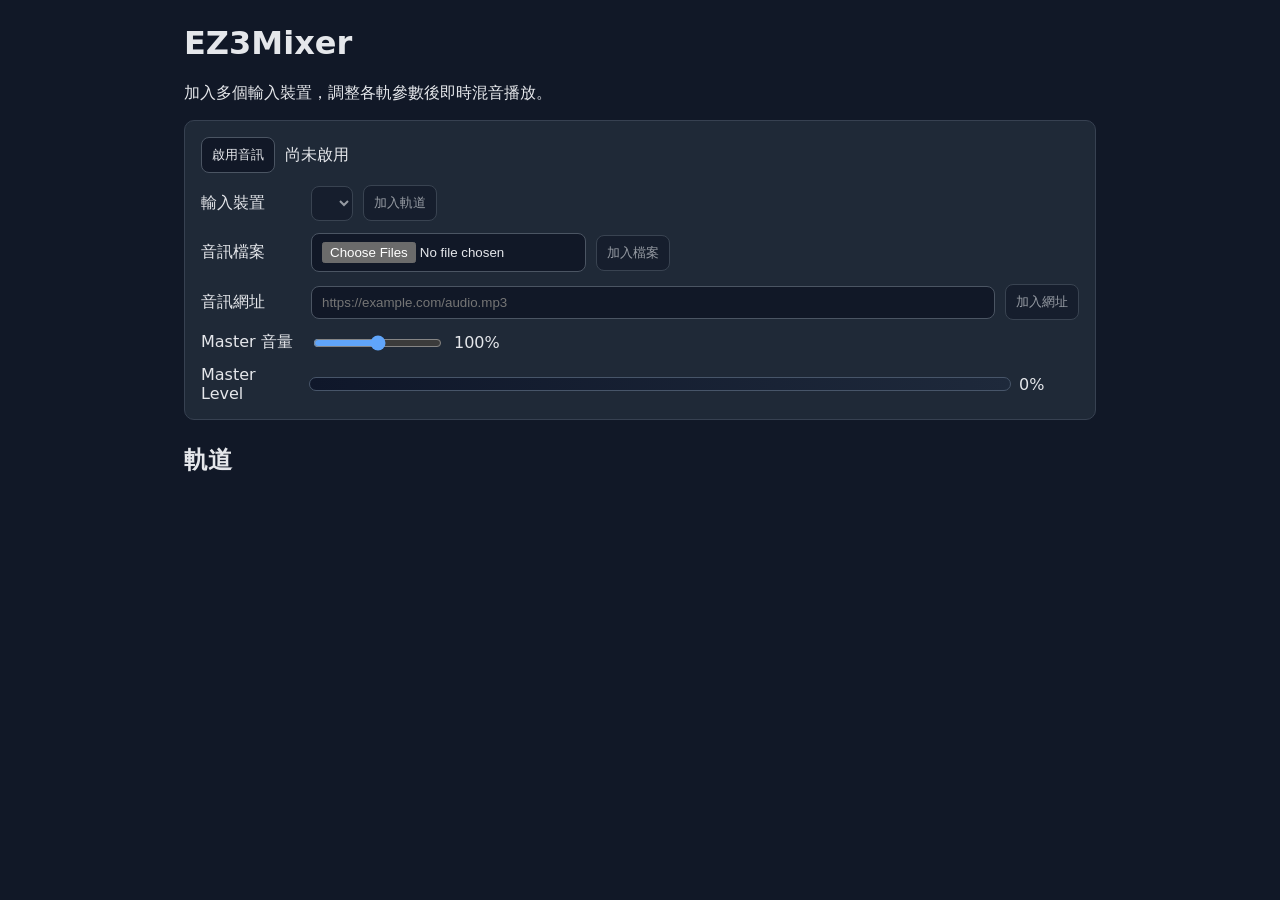
==== index.html @ f54a8292 "init" ====
<!doctype html>
<html lang="zh-Hant">
  <head>
    <meta charset="UTF-8" />
    <meta name="viewport" content="width=device-width, initial-scale=1.0" />
    <title>EZ3 Mixer</title>
    <link rel="stylesheet" href="styles.css" />
  </head>
  <body>
    <main class="app">
      <header>
        <h1>EZ3Mixer</h1>
        <p>加入多個輸入裝置，調整各軌參數後即時混音播放。</p>
      </header>

      <section class="panel">
        <div class="row">
          <button id="initAudioBtn">啟用音訊</button>
          <span id="status">尚未啟用</span>
        </div>
        <div class="row">
          <label for="deviceSelect">輸入裝置</label>
          <select id="deviceSelect" disabled></select>
          <button id="addChannelBtn" disabled>加入軌道</button>
        </div>
        <div class="row">
          <label for="audioFileInput">音訊檔案</label>
          <input id="audioFileInput" type="file" accept="audio/*,.mp3" multiple />
          <button id="addFileChannelBtn" disabled>加入檔案</button>
        </div>
        <div class="row">
          <label for="audioUrlInput">音訊網址</label>
          <input id="audioUrlInput" type="url" placeholder="https://example.com/audio.mp3" />
          <button id="addUrlChannelBtn" disabled>加入網址</button>
        </div>
        <div class="row master">
          <label for="masterVolume">Master 音量</label>
          <input id="masterVolume" type="range" min="0" max="200" value="100" />
          <output id="masterVolumeValue">100%</output>
        </div>
        <div class="row meter-row">
          <label for="masterMeterFill">Master Level</label>
          <div class="meter" aria-label="Master 音量顯示條">
            <div id="masterMeterFill" class="meter-fill"></div>
          </div>
          <output id="masterMeterValue">0%</output>
        </div>
      </section>

      <section>
        <h2>軌道</h2>
        <div id="channels" class="channels"></div>
      </section>
    </main>

    <template id="channelTemplate">
      <article class="channel">
        <div class="channel-header">
          <h3 class="channel-title"></h3>
          <span class="source-badge"></span>
        </div>
        <div class="control-row">
          <label>音量</label>
          <input class="vol" type="range" min="0" max="200" value="100" />
          <output class="vol-value">100%</output>
        </div>
        <div class="control-row meter-control-row">
          <label>Level</label>
          <div class="meter" aria-label="軌道音量顯示條">
            <div class="meter-fill"></div>
          </div>
          <output class="meter-value">0%</output>
        </div>
        <div class="media-progress is-hidden">
          <div class="progress-bar">
            <input class="progress-seek" type="range" min="0" max="1000" value="0" step="1" aria-label="播放進度條" />
          </div>
          <div class="progress-time">
            <span class="progress-current">0:00</span>
            <span class="progress-duration">0:00</span>
          </div>
        </div>
        <details class="advanced-panel">
          <summary>進階設定</summary>
          <div class="advanced-content">
            <div class="control-row">
              <label>左右平衡</label>
              <input class="pan" type="range" min="-100" max="100" value="0" />
              <output class="pan-value">0</output>
            </div>
            <div class="control-row">
              <label>低通濾波 (Hz)</label>
              <input class="lp" type="range" min="300" max="20000" step="100" value="20000" />
              <output class="lp-value">20000</output>
            </div>
          </div>
        </details>
        <div class="actions">
          <button class="transport-btn" disabled>播放</button>
          <button class="mute-btn">靜音</button>
          <button class="remove-btn">移除</button>
        </div>
      </article>
    </template>

    <script src="app.js" defer></script>
  </body>
</html>
---- styles.css ----
:root {
  color-scheme: dark;
  font-family: "Segoe UI", system-ui, sans-serif;
}

* {
  box-sizing: border-box;
}

body {
  margin: 0;
  background: #111827;
  color: #e5e7eb;
}

.app {
  max-width: 960px;
  margin: 0 auto;
  padding: 24px;
}

h1,
h2,
h3,
p {
  margin-top: 0;
}

.panel {
  background: #1f2937;
  border: 1px solid #374151;
  border-radius: 10px;
  padding: 16px;
  margin: 16px 0 24px;
}

.row {
  display: flex;
  align-items: center;
  gap: 10px;
  margin-bottom: 12px;
  flex-wrap: wrap;
}

.row:last-child {
  margin-bottom: 0;
}

label {
  min-width: 100px;
}

select,
button,
input[type="range"] {
  accent-color: #60a5fa;
}

select,
button {
  background: #111827;
  color: #e5e7eb;
  border: 1px solid #4b5563;
  border-radius: 8px;
  padding: 8px 10px;
}

input[type="url"],
input[type="file"] {
  background: #111827;
  color: #e5e7eb;
  border: 1px solid #4b5563;
  border-radius: 8px;
  padding: 8px 10px;
}

input[type="url"] {
  min-width: 280px;
  flex: 1;
}

button:disabled,
select:disabled {
  opacity: 0.6;
}

.channels {
  display: grid;
  grid-template-columns: repeat(auto-fit, minmax(280px, 1fr));
  gap: 14px;
}

.channel {
  background: #1f2937;
  border: 1px solid #374151;
  border-radius: 10px;
  padding: 14px;
}

.channel-title {
  margin-bottom: 10px;
}

.channel-header {
  display: flex;
  align-items: center;
  justify-content: space-between;
  gap: 10px;
  margin-bottom: 10px;
}

.channel-header .channel-title {
  margin-bottom: 0;
}

.source-badge {
  display: inline-flex;
  align-items: center;
  justify-content: center;
  padding: 4px 10px;
  border-radius: 999px;
  font-size: 12px;
  color: #bfdbfe;
  background: rgba(37, 99, 235, 0.15);
  border: 1px solid rgba(96, 165, 250, 0.35);
  white-space: nowrap;
}

.control-row {
  display: grid;
  grid-template-columns: 90px 1fr 60px;
  gap: 8px;
  align-items: center;
  margin-bottom: 10px;
}

.meter-row {
  display: grid;
  grid-template-columns: 100px 1fr 60px;
  gap: 8px;
  align-items: center;
}

.meter-control-row {
  grid-template-columns: 90px 1fr 60px;
}

.meter {
  position: relative;
  width: 100%;
  height: 14px;
  overflow: hidden;
  border-radius: 999px;
  background: linear-gradient(90deg, #0f172a, #1e293b);
  border: 1px solid #475569;
}

.meter-fill {
  height: 100%;
  width: 0%;
  border-radius: inherit;
  background: linear-gradient(90deg, #22c55e 0%, #eab308 70%, #ef4444 100%);
  transition: width 70ms linear;
}

.media-progress {
  margin: 8px 0 12px;
}

.media-progress.is-hidden {
  display: none;
}

.progress-bar {
  width: 100%;
}

.progress-seek {
  --progress: 0%;
  -webkit-appearance: none;
  appearance: none;
  width: 100%;
  height: 22px;
  margin: 0;
  background: transparent;
  cursor: pointer;
}

.progress-seek:focus {
  outline: none;
}

.progress-seek::-webkit-slider-runnable-track {
  height: 10px;
  border-radius: 999px;
  border: 1px solid #475569;
  background: linear-gradient(90deg, #38bdf8 0%, #60a5fa var(--progress), #020617 var(--progress), #1e293b 100%);
}

.progress-seek::-webkit-slider-thumb {
  -webkit-appearance: none;
  appearance: none;
  width: 16px;
  height: 16px;
  margin-top: -4px;
  border-radius: 50%;
  border: 1px solid #93c5fd;
  background: #e0f2fe;
  box-shadow: 0 2px 6px rgba(15, 23, 42, 0.35);
}

.progress-seek::-moz-range-track {
  height: 10px;
  border-radius: 999px;
  border: 1px solid #475569;
  background: #1e293b;
}

.progress-seek::-moz-range-progress {
  height: 10px;
  border-radius: 999px;
  background: linear-gradient(90deg, #38bdf8 0%, #60a5fa 100%);
}

.progress-seek::-moz-range-thumb {
  width: 16px;
  height: 16px;
  border-radius: 50%;
  border: 1px solid #93c5fd;
  background: #e0f2fe;
  box-shadow: 0 2px 6px rgba(15, 23, 42, 0.35);
}

.progress-time {
  display: flex;
  justify-content: space-between;
  margin-top: 6px;
  font-size: 12px;
  color: #94a3b8;
  font-variant-numeric: tabular-nums;
}

.advanced-panel {
  margin: 12px 0;
  border: 1px solid #374151;
  border-radius: 8px;
  background: #111827;
}

.advanced-panel summary {
  cursor: pointer;
  padding: 10px 12px;
  color: #cbd5e1;
  font-weight: 600;
  user-select: none;
}

.advanced-panel[open] summary {
  border-bottom: 1px solid #374151;
}

.advanced-content {
  padding: 12px;
}

.advanced-content .control-row:last-child {
  margin-bottom: 0;
}

.actions {
  display: flex;
  gap: 8px;
  flex-wrap: wrap;
}

.master output,
.control-row output {
  text-align: right;
}
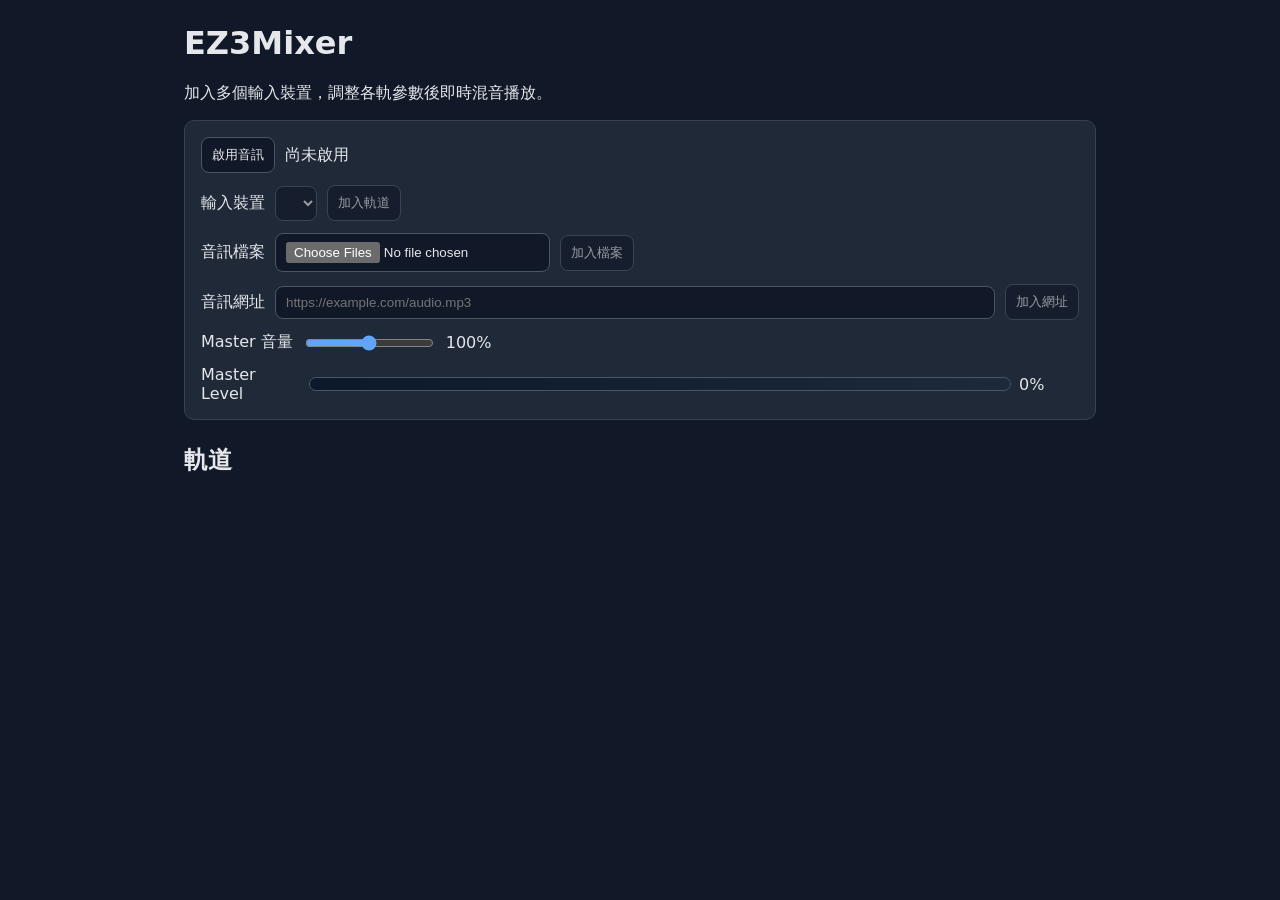
==== commit 33a05a95: "Added noise reduction" ====
--- a/index.html
+++ b/index.html
@@ -57,7 +57,13 @@
       <article class="channel">
         <div class="channel-header">
           <h3 class="channel-title"></h3>
-          <span class="source-badge"></span>
+          <div class="channel-header-tools">
+            <label class="header-toggle is-hidden" aria-label="人聲降噪">
+              <input class="denoise-toggle" type="checkbox" />
+              <span class="header-toggle-chip">降噪</span>
+            </label>
+            <span class="source-badge"></span>
+          </div>
         </div>
         <div class="control-row">
           <label>音量</label>
--- a/styles.css
+++ b/styles.css
@@ -46,9 +46,6 @@
   margin-bottom: 0;
 }
 
-label {
-  min-width: 100px;
-}
 
 select,
 button,
@@ -113,6 +110,12 @@
   margin-bottom: 0;
 }
 
+.channel-header-tools {
+  display: flex;
+  align-items: center;
+  gap: 8px;
+}
+
 .source-badge {
   display: inline-flex;
   align-items: center;
@@ -124,6 +127,49 @@
   background: rgba(37, 99, 235, 0.15);
   border: 1px solid rgba(96, 165, 250, 0.35);
   white-space: nowrap;
+}
+
+.header-toggle {
+  position: relative;
+  display: inline-flex;
+  align-items: center;
+  cursor: pointer;
+}
+
+.header-toggle.is-hidden {
+  display: none;
+}
+
+.header-toggle input {
+  position: absolute;
+  inset: 0;
+  opacity: 0;
+  margin: 0;
+  cursor: pointer;
+}
+
+.header-toggle-chip {
+  display: inline-flex;
+  align-items: center;
+  justify-content: center;
+  padding: 4px 10px;
+  border-radius: 999px;
+  font-size: 12px;
+  color: #94a3b8;
+  background: rgba(51, 65, 85, 0.35);
+  border: 1px solid rgba(71, 85, 105, 0.7);
+  white-space: nowrap;
+  transition: color 120ms ease, background 120ms ease, border-color 120ms ease;
+}
+
+.header-toggle input:checked + .header-toggle-chip {
+  color: #bfdbfe;
+  background: rgba(37, 99, 235, 0.15);
+  border-color: rgba(96, 165, 250, 0.35);
+}
+
+.header-toggle input:disabled + .header-toggle-chip {
+  opacity: 0.6;
 }
 
 .control-row {
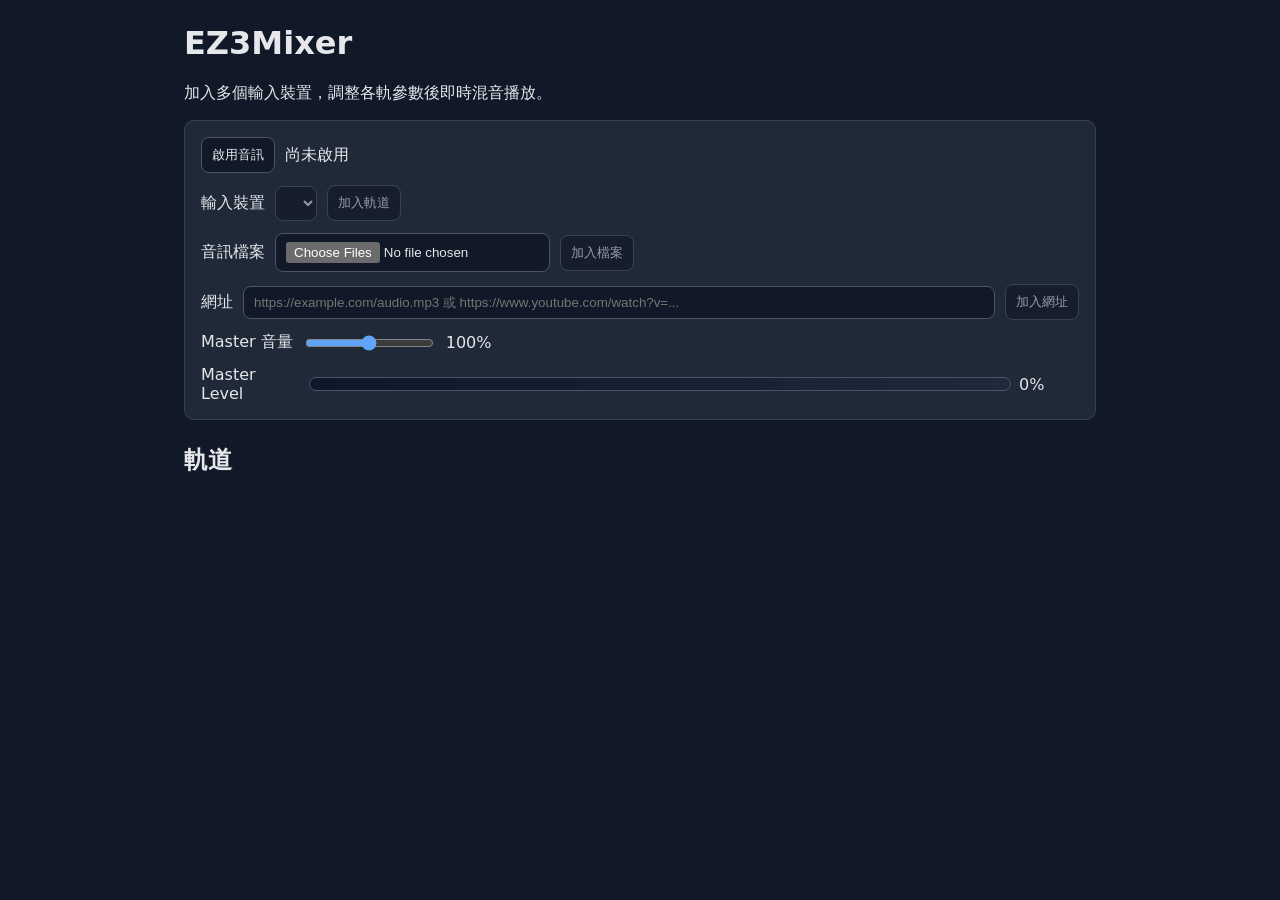
==== commit 914be48b: "Added youtube track" ====
--- a/index.html
+++ b/index.html
@@ -29,8 +29,8 @@
           <button id="addFileChannelBtn" disabled>加入檔案</button>
         </div>
         <div class="row">
-          <label for="audioUrlInput">音訊網址</label>
-          <input id="audioUrlInput" type="url" placeholder="https://example.com/audio.mp3" />
+          <label for="audioUrlInput">網址</label>
+          <input id="audioUrlInput" type="url" placeholder="https://example.com/audio.mp3 或 https://www.youtube.com/watch?v=..." />
           <button id="addUrlChannelBtn" disabled>加入網址</button>
         </div>
         <div class="row master">
@@ -86,6 +86,9 @@
             <span class="progress-duration">0:00</span>
           </div>
         </div>
+        <div class="youtube-player is-hidden">
+          <div class="youtube-frame"></div>
+        </div>
         <details class="advanced-panel">
           <summary>進階設定</summary>
           <div class="advanced-content">
--- a/styles.css
+++ b/styles.css
@@ -215,6 +215,23 @@
 
 .media-progress.is-hidden {
   display: none;
+}
+
+.youtube-player {
+  margin: 8px 0 12px;
+  border-radius: 8px;
+  overflow: hidden;
+  border: 1px solid #374151;
+  background: #000;
+}
+
+.youtube-player.is-hidden {
+  display: none;
+}
+
+.youtube-frame {
+  width: 100%;
+  aspect-ratio: 16 / 9;
 }
 
 .progress-bar {
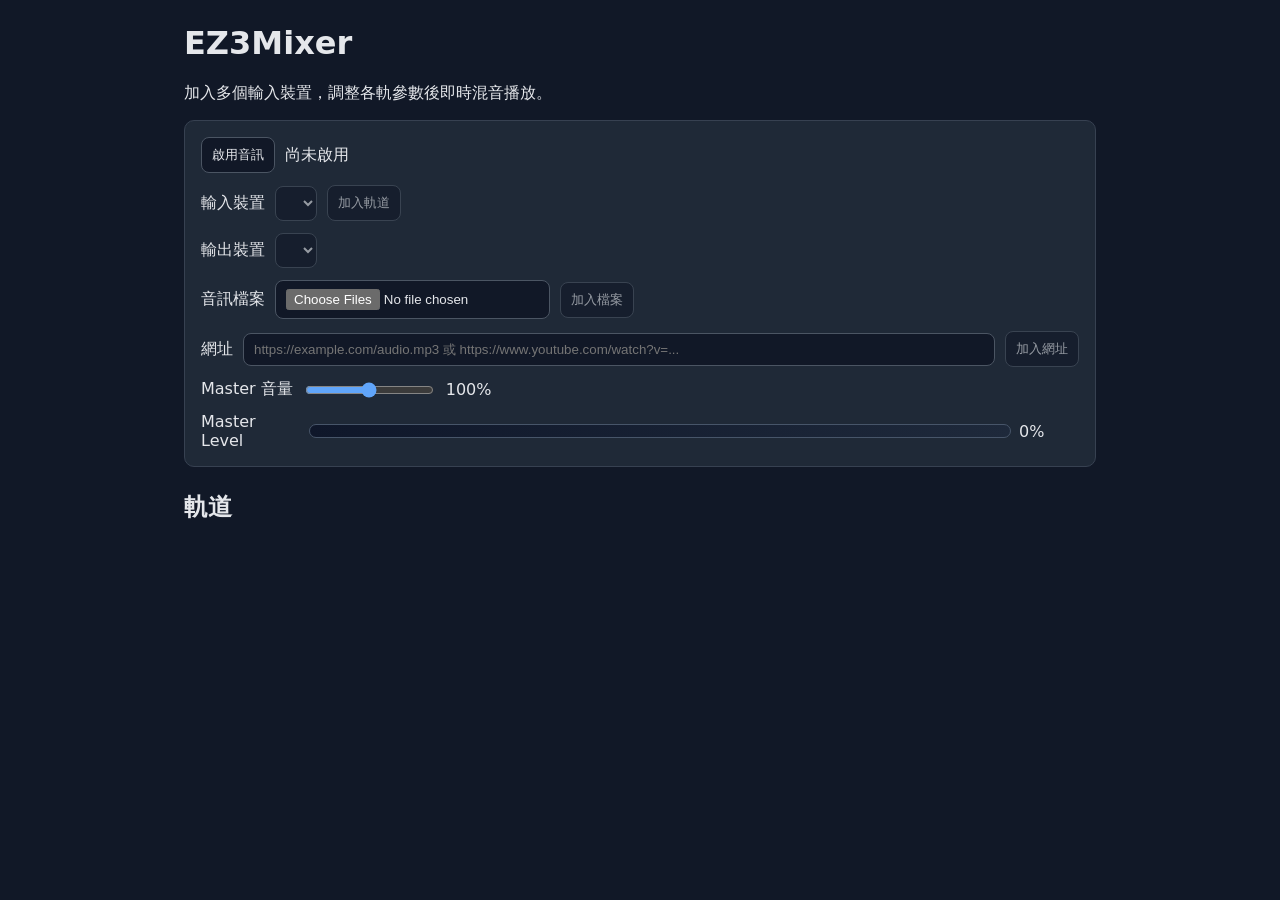
==== commit af22b6f7: "Output channel" ====
--- a/index.html
+++ b/index.html
@@ -22,6 +22,10 @@
           <label for="deviceSelect">輸入裝置</label>
           <select id="deviceSelect" disabled></select>
           <button id="addChannelBtn" disabled>加入軌道</button>
+        </div>
+        <div id="outputDeviceRow" class="row">
+          <label for="outputDeviceSelect">輸出裝置</label>
+          <select id="outputDeviceSelect" disabled></select>
         </div>
         <div class="row">
           <label for="audioFileInput">音訊檔案</label>
@@ -86,6 +90,11 @@
             <span class="progress-duration">0:00</span>
           </div>
         </div>
+        <div class="control-row track-output-row is-hidden">
+          <label>輸出</label>
+          <select class="track-output-select" disabled></select>
+          <output class="track-output-note"></output>
+        </div>
         <div class="youtube-player is-hidden">
           <div class="youtube-frame"></div>
         </div>
--- a/styles.css
+++ b/styles.css
@@ -44,6 +44,10 @@
 
 .row:last-child {
   margin-bottom: 0;
+}
+
+.row.is-hidden {
+  display: none;
 }
 
 
@@ -189,6 +193,14 @@
 
 .meter-control-row {
   grid-template-columns: 90px 1fr 60px;
+}
+
+.track-output-row {
+  grid-template-columns: 90px 1fr 60px;
+}
+
+.track-output-row.is-hidden {
+  display: none;
 }
 
 .meter {
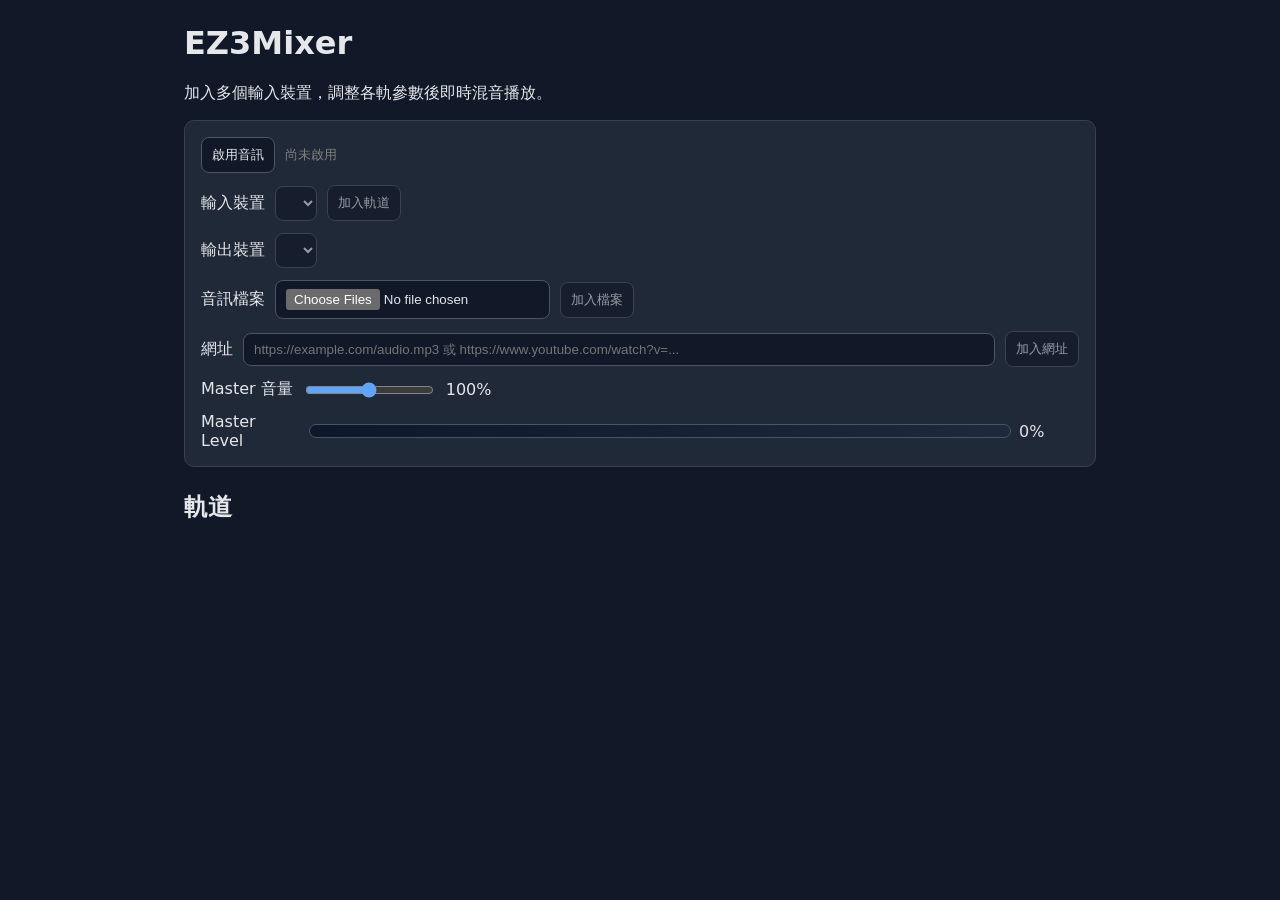
==== commit bfa5e6cd: "Modified text style" ====
--- a/index.html
+++ b/index.html
@@ -16,7 +16,7 @@
       <section class="panel">
         <div class="row">
           <button id="initAudioBtn">啟用音訊</button>
-          <span id="status">尚未啟用</span>
+          <span id="status" style="font-size: small;color: gray;">尚未啟用</span>
         </div>
         <div class="row">
           <label for="deviceSelect">輸入裝置</label>
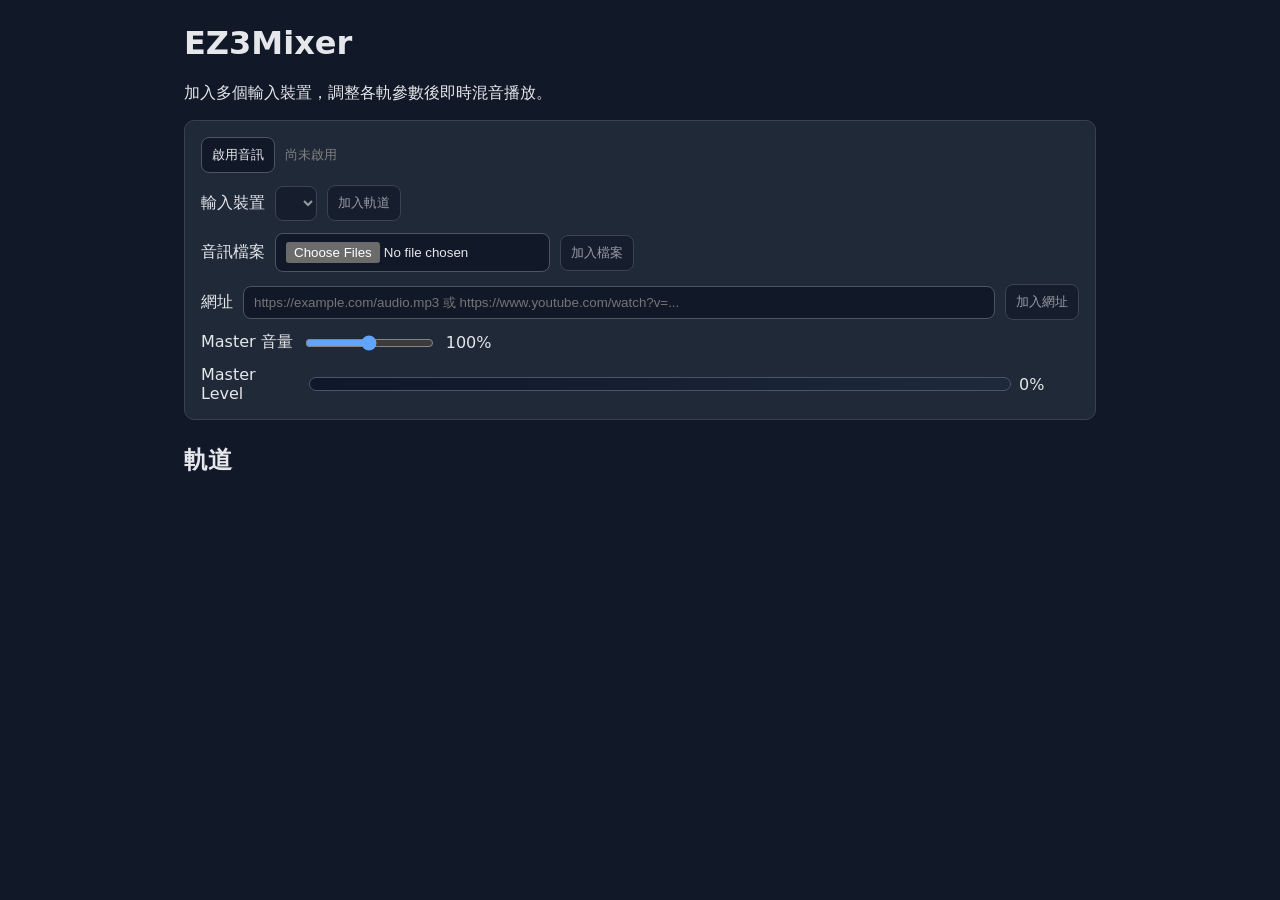
==== commit 2d13ccf1: "p2p control mode" ====
--- a/index.html
+++ b/index.html
@@ -23,7 +23,7 @@
           <select id="deviceSelect" disabled></select>
           <button id="addChannelBtn" disabled>加入軌道</button>
         </div>
-        <div id="outputDeviceRow" class="row">
+        <div id="outputDeviceRow" class="row is-hidden">
           <label for="outputDeviceSelect">輸出裝置</label>
           <select id="outputDeviceSelect" disabled></select>
         </div>
--- a/styles.css
+++ b/styles.css
@@ -64,9 +64,27 @@
   border: 1px solid #4b5563;
   border-radius: 8px;
   padding: 8px 10px;
+  cursor: pointer;
+}
+
+button:disabled {
+  cursor: not-allowed;
+}
+
+button.active {
+    background: #166534;
+    border-color: #22c55e;
+    color: white;
+}
+
+button.warning {
+  background: #b91c1c;
+  border-color: #ef4444;
+  color: white;
 }
 
 input[type="url"],
+input[type="text"],
 input[type="file"] {
   background: #111827;
   color: #e5e7eb;
